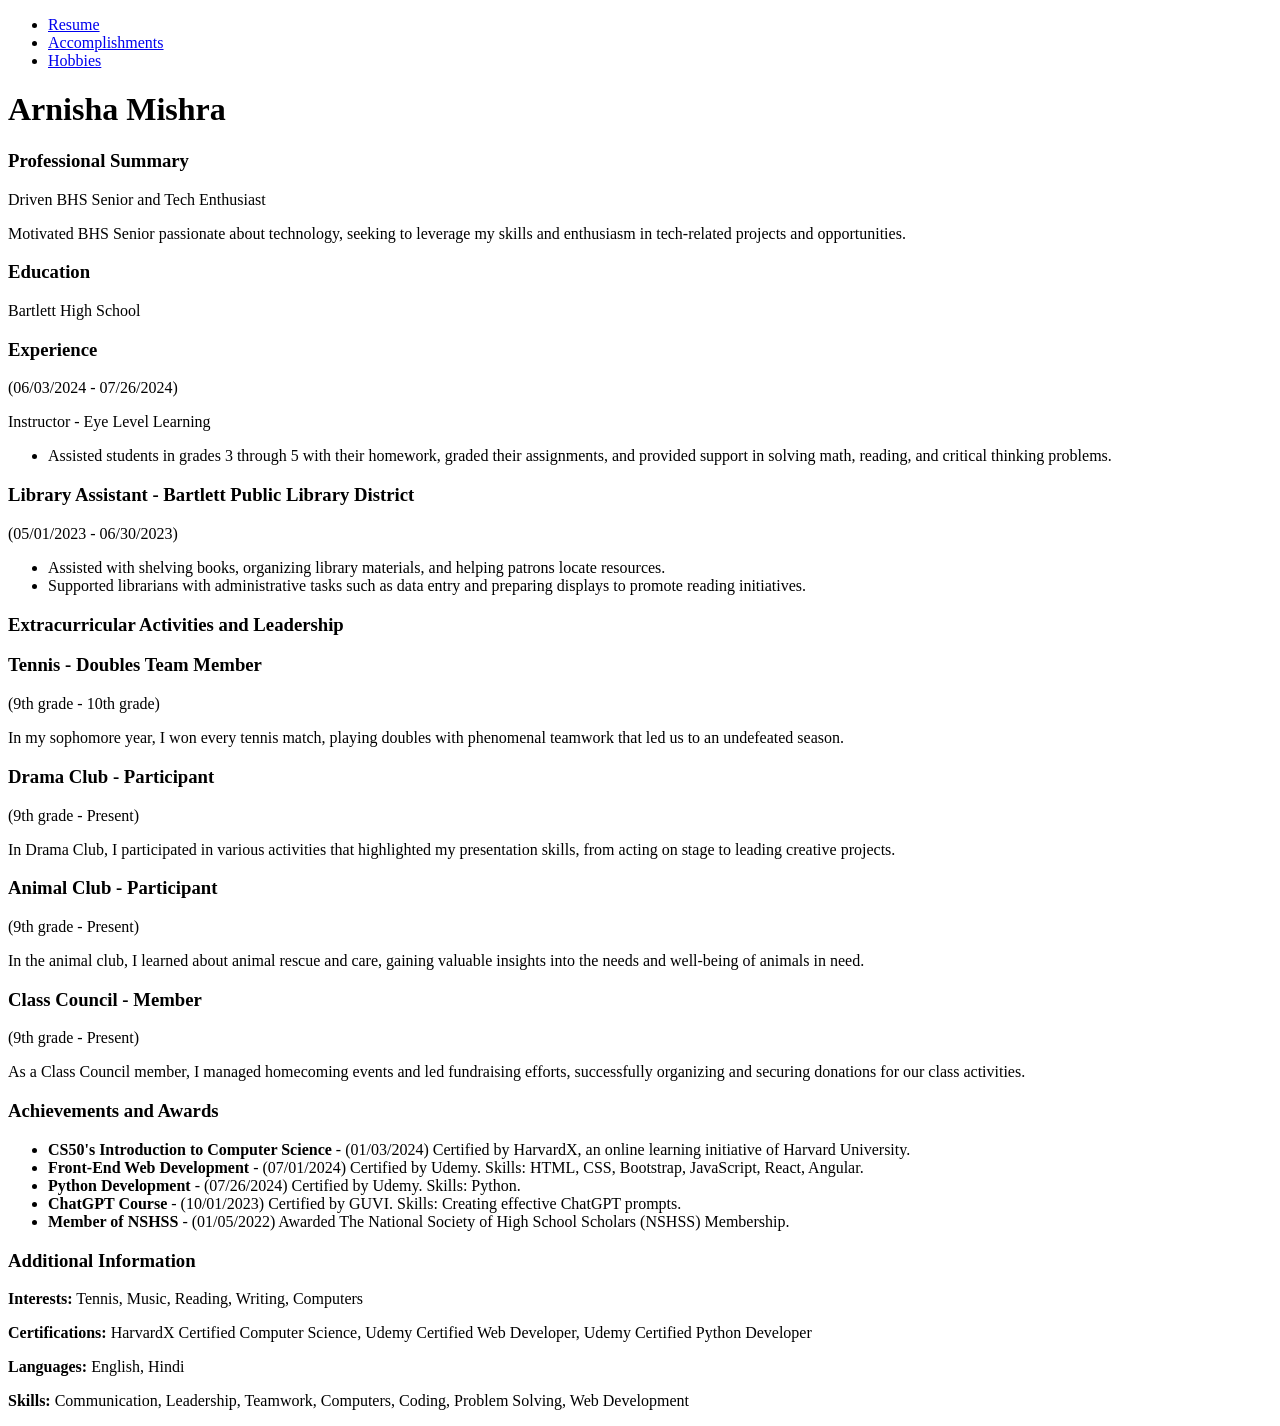
==== index.html @ 19612f7f "update formatting" ====
<!DOCTYPE html>
<html lang="en">

<head>
  <meta charset="utf-8">
  <title>Resume - Arnisha Mishra</title>
</head>

<body>
  <ul>
    <li><a href="index.html">Resume</a></li>
    <li><a href="accomplishments.html">Accomplishments</a></li>
    <li><a href="hobbies.html">Hobbies</a></li>
  </ul>
  <h1>Arnisha Mishra</h1>

  <section>
    <h3>Professional Summary</h3>
    <p>Driven BHS Senior and Tech Enthusiast</p>
    <p>Motivated BHS Senior passionate about technology, seeking to leverage my skills and enthusiasm in tech-related 
      projects and opportunities.</p>
  </section>

  <section>
    <h3>Education</h3>
    <p>Bartlett High School</p>
  </section>

  <section>
    <h3>Experience</h3>
    <p>(06/03/2024 - 07/26/2024)</p>
    <p>Instructor - Eye Level Learning</p>
    <ul>
      <li>Assisted students in grades 3 through 5 with their homework, graded their assignments, and provided support 
        in solving math, reading, and critical thinking problems.</li>
    </ul>
    <h3>Library Assistant - Bartlett Public Library District</h3>
    <p>(05/01/2023 - 06/30/2023)</p>
    <ul>
      <li>Assisted with shelving books, organizing library materials, and helping patrons locate resources.</li>
      <li>Supported librarians with administrative tasks such as data entry and preparing displays to promote reading 
        initiatives.</li>
    </ul>
  </section>

  <section>
    <h3>Extracurricular Activities and Leadership</h3>
    <h3>Tennis - Doubles Team Member</h3>
      <p>(9th grade - 10th grade)</p>
      <p>In my sophomore year, I won every tennis match, playing doubles with phenomenal teamwork that led us to an 
        undefeated season.</p>
    <h3>Drama Club - Participant</h3>
      <p>(9th grade - Present)</p>
      <p>In Drama Club, I participated in various activities that highlighted my presentation skills, from acting on stage 
        to leading creative projects.</p>
    <h3>Animal Club - Participant</h3>
      <p>(9th grade - Present)</p>
      <p>In the animal club, I learned about animal rescue and care, gaining valuable insights into the needs and 
        well-being of animals in need.</p>
    <h3>Class Council - Member</h3>
      <p>(9th grade - Present)</p>
      <p>As a Class Council member, I managed homecoming events and led fundraising efforts, successfully organizing and 
        securing donations for our class activities.</p>
  </section>

  <section>
    <h3>Achievements and Awards</h3>
    <ul>
      <li><strong>CS50's Introduction to Computer Science</strong> - (01/03/2024) Certified by HarvardX, an online 
        learning initiative of Harvard University.</li>
      <li><strong>Front-End Web Development</strong> - (07/01/2024) Certified by Udemy. Skills: HTML, CSS, Bootstrap, 
        JavaScript, React, Angular.</li>
      <li><strong>Python Development</strong> - (07/26/2024) Certified by Udemy. Skills: Python.</li>
      <li><strong>ChatGPT Course</strong> - (10/01/2023) Certified by GUVI. Skills: Creating effective ChatGPT 
        prompts.</li>
      <li><strong>Member of NSHSS</strong> - (01/05/2022) Awarded The National Society of High School Scholars (NSHSS) 
        Membership.</li>
    </ul>
  </section>

  <section>
    <h3>Additional Information</h3>
    <p><strong>Interests:</strong> Tennis, Music, Reading, Writing, Computers</p>
    <p><strong>Certifications:</strong> HarvardX Certified Computer Science, Udemy Certified Web Developer, Udemy 
      Certified Python Developer</p>
    <p><strong>Languages:</strong> English, Hindi</p>
    <p><strong>Skills:</strong> Communication, Leadership, Teamwork, Computers, Coding, Problem Solving, Web Development</p>
  </section>
 </body>
</html>
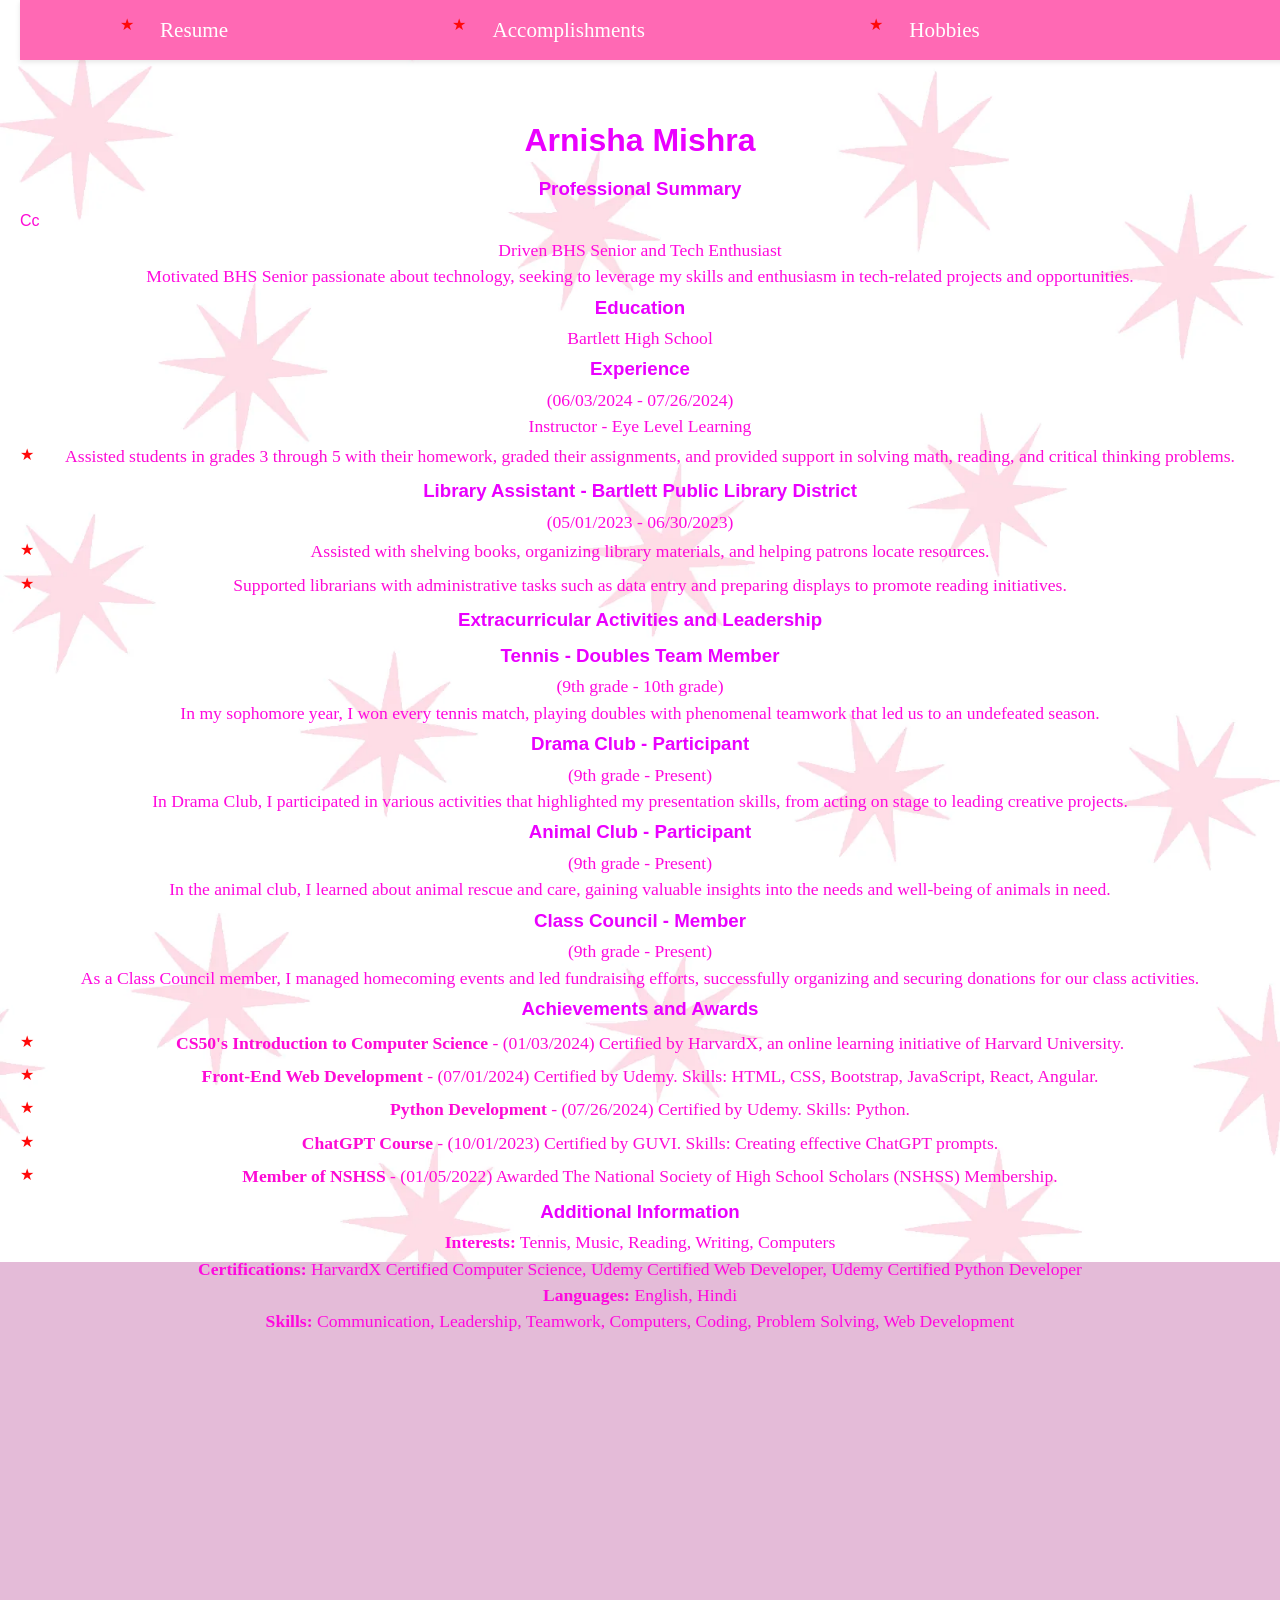
==== commit 703d6c88: "linked the stylesheet and imported fonts" ====
--- a/index.html
+++ b/index.html
@@ -4,10 +4,13 @@
 <head>
   <meta charset="utf-8">
   <title>Resume - Arnisha Mishra</title>
+  <link rel="stylesheet" href="css/reset.css">
+  <link rel="stylesheet" href="css/style.css">
+  <link href=' http://fonts.googleapis.com/css?family=Droid+Sans' rel='stylesheet' type='text/css'>
 </head>
 
-<body>
-  <ul>
+<body class="index-page">
+  <ul class="horizontal-nav">
     <li><a href="index.html">Resume</a></li>
     <li><a href="accomplishments.html">Accomplishments</a></li>
     <li><a href="hobbies.html">Hobbies</a></li>
@@ -15,9 +18,9 @@
   <h1>Arnisha Mishra</h1>
 
   <section>
-    <h3>Professional Summary</h3>
+    <h3>Professional Summary</h3>Cc
     <p>Driven BHS Senior and Tech Enthusiast</p>
-    <p>Motivated BHS Senior passionate about technology, seeking to leverage my skills and enthusiasm in tech-related 
+    <p>Motivated BHS Senior passionate about technology, seeking to leverage my skills and enthusiasm in tech-related
       projects and opportunities.</p>
   </section>
 
@@ -31,14 +34,14 @@
     <p>(06/03/2024 - 07/26/2024)</p>
     <p>Instructor - Eye Level Learning</p>
     <ul>
-      <li>Assisted students in grades 3 through 5 with their homework, graded their assignments, and provided support 
+      <li>Assisted students in grades 3 through 5 with their homework, graded their assignments, and provided support
         in solving math, reading, and critical thinking problems.</li>
     </ul>
     <h3>Library Assistant - Bartlett Public Library District</h3>
     <p>(05/01/2023 - 06/30/2023)</p>
     <ul>
       <li>Assisted with shelving books, organizing library materials, and helping patrons locate resources.</li>
-      <li>Supported librarians with administrative tasks such as data entry and preparing displays to promote reading 
+      <li>Supported librarians with administrative tasks such as data entry and preparing displays to promote reading
         initiatives.</li>
     </ul>
   </section>
@@ -46,34 +49,34 @@
   <section>
     <h3>Extracurricular Activities and Leadership</h3>
     <h3>Tennis - Doubles Team Member</h3>
-      <p>(9th grade - 10th grade)</p>
-      <p>In my sophomore year, I won every tennis match, playing doubles with phenomenal teamwork that led us to an 
-        undefeated season.</p>
+    <p>(9th grade - 10th grade)</p>
+    <p>In my sophomore year, I won every tennis match, playing doubles with phenomenal teamwork that led us to an
+      undefeated season.</p>
     <h3>Drama Club - Participant</h3>
-      <p>(9th grade - Present)</p>
-      <p>In Drama Club, I participated in various activities that highlighted my presentation skills, from acting on stage 
-        to leading creative projects.</p>
+    <p>(9th grade - Present)</p>
+    <p>In Drama Club, I participated in various activities that highlighted my presentation skills, from acting on stage
+      to leading creative projects.</p>
     <h3>Animal Club - Participant</h3>
-      <p>(9th grade - Present)</p>
-      <p>In the animal club, I learned about animal rescue and care, gaining valuable insights into the needs and 
-        well-being of animals in need.</p>
+    <p>(9th grade - Present)</p>
+    <p>In the animal club, I learned about animal rescue and care, gaining valuable insights into the needs and
+      well-being of animals in need.</p>
     <h3>Class Council - Member</h3>
-      <p>(9th grade - Present)</p>
-      <p>As a Class Council member, I managed homecoming events and led fundraising efforts, successfully organizing and 
-        securing donations for our class activities.</p>
+    <p>(9th grade - Present)</p>
+    <p>As a Class Council member, I managed homecoming events and led fundraising efforts, successfully organizing and
+      securing donations for our class activities.</p>
   </section>
 
   <section>
     <h3>Achievements and Awards</h3>
     <ul>
-      <li><strong>CS50's Introduction to Computer Science</strong> - (01/03/2024) Certified by HarvardX, an online 
+      <li><strong>CS50's Introduction to Computer Science</strong> - (01/03/2024) Certified by HarvardX, an online
         learning initiative of Harvard University.</li>
-      <li><strong>Front-End Web Development</strong> - (07/01/2024) Certified by Udemy. Skills: HTML, CSS, Bootstrap, 
+      <li><strong>Front-End Web Development</strong> - (07/01/2024) Certified by Udemy. Skills: HTML, CSS, Bootstrap,
         JavaScript, React, Angular.</li>
       <li><strong>Python Development</strong> - (07/26/2024) Certified by Udemy. Skills: Python.</li>
-      <li><strong>ChatGPT Course</strong> - (10/01/2023) Certified by GUVI. Skills: Creating effective ChatGPT 
+      <li><strong>ChatGPT Course</strong> - (10/01/2023) Certified by GUVI. Skills: Creating effective ChatGPT
         prompts.</li>
-      <li><strong>Member of NSHSS</strong> - (01/05/2022) Awarded The National Society of High School Scholars (NSHSS) 
+      <li><strong>Member of NSHSS</strong> - (01/05/2022) Awarded The National Society of High School Scholars (NSHSS)
         Membership.</li>
     </ul>
   </section>
@@ -81,10 +84,13 @@
   <section>
     <h3>Additional Information</h3>
     <p><strong>Interests:</strong> Tennis, Music, Reading, Writing, Computers</p>
-    <p><strong>Certifications:</strong> HarvardX Certified Computer Science, Udemy Certified Web Developer, Udemy 
+    <p><strong>Certifications:</strong> HarvardX Certified Computer Science, Udemy Certified Web Developer, Udemy
       Certified Python Developer</p>
     <p><strong>Languages:</strong> English, Hindi</p>
-    <p><strong>Skills:</strong> Communication, Leadership, Teamwork, Computers, Coding, Problem Solving, Web Development</p>
+    <p><strong>Skills:</strong> Communication, Leadership, Teamwork, Computers, Coding, Problem Solving, Web Development
+    </p>
   </section>
- </body>
-</html>
+
+</body>
+
+</html>
--- a/css/style.css
+++ b/css/style.css
@@ -0,0 +1,210 @@
+a {
+  color: hotpink;
+}
+
+body {
+  font-family: Arial, sans-serif;
+  background-color: #e4bbd8;
+  color: #fd0ad5;
+  margin: 0;
+  padding: 20px;
+  line-height: 1.9;
+}
+
+h1 {
+  margin-top: 90px
+}
+
+h1,
+h3 {
+  color: rgb(234, 0, 255);
+  font-family: 'Roboto', sans-serif;
+  text-align: center;
+  line-height: 1.9;
+}
+
+h2 {
+  text-align: left;
+}
+
+p {
+  line-height: 1.5;
+  color: rgb(255, 9, 222);
+  font-family: 'Merriweather', serif;
+  font-size: 1.1em;
+  text-align: center;
+}
+
+ul {
+  list-style-type: none;
+  padding: 0;
+}
+
+ul li {
+  position: relative;
+  padding-left: 20px;
+  font-family: 'Merriweather', serif;
+  font-size: 1.1em;
+  text-align: center;
+}
+
+ul li::before {
+  content: '★';
+  color: rgb(255, 9, 9);
+  position: absolute;
+  left: 0;
+  font-size: 0.9em;
+}
+
+img {
+  border: 3px dashed rgb(255, 0, 0);
+  border-radius: 10px;
+}
+
+.horizontal-nav {
+  background-color: hotpink;
+  padding: 10px 0;
+  position: fixed;
+  top: 0;
+  width: 100%;
+  z-index: 1000;
+  box-shadow: 0 2px 5px rgba(0, 0, 0, 0.1);
+}
+
+.horizontal-nav li {
+  display: inline-block;
+  margin: 0 100px;
+}
+
+.horizontal-nav li a {
+  font-family: 'Merriweather', serif;
+  height: 60px;
+  font-size: 1.2em;
+  color: white;
+  text-decoration: none;
+  padding: 10px 20px;
+}
+
+.horizontal-nav li a:hover {
+  background-color: #fff;
+  color: hotpink;
+  border-radius: 5px;
+}
+
+.hobbies-page ul li {
+  text-align: left;
+}
+
+.hobbies-page p {
+  text-align: left;
+}
+
+.red-tag {
+  color: red;
+  font-weight: bold;
+}
+
+.accomplishments-page {
+  background-image: url('/images/background.jpg');
+  background-size: cover;
+  background-position: center;
+  background-repeat: no-repeat;
+  height: 300vh;
+}
+
+.dare-circle {
+  width: 500px;
+  height: 300px;
+  border-radius: 50%;
+  object-fit: cover;
+  display: block;
+  margin-left: auto;
+  margin-right: auto;
+}
+
+.bootstrap-angled {
+  width: 300px;
+  height: auto;
+  transform: rotate(10deg);
+  object-fit: cover;
+  margin-top: 50px;
+  display: block;
+  margin-left: auto;
+  margin-right: auto;
+}
+
+.purple-tag {
+  color: rgb(122, 9, 214);
+  font-weight: bold;
+}
+
+.python-circle {
+  width: 500px;
+  height: 400px;
+  border-radius: 50%;
+  object-fit: cover;
+  display: block;
+  margin-left: auto;
+  margin-right: auto;
+}
+
+.blue-tag {
+  color: rgb(42, 27, 250);
+  font-weight: bold;
+}
+
+.nhss-angled {
+  width: 300px;
+  height: auto;
+  transform: rotate(10deg);
+  object-fit: cover;
+  margin-top: 50px;
+  display: block;
+  margin-left: auto;
+  margin-right: auto;
+}
+
+.maroon-tag {
+  color: rgb(85, 20, 20);
+  font-weight: bold;
+}
+
+.index-page {
+  background-image: url('/images/pink-stars.jpg');
+  background-size: cover;
+  background-position: center;
+  background-repeat: no-repeat;
+  height: 300vh;
+}
+
+.video-container {
+  position: relative;
+  display: inline-block;
+  padding: 5px;
+  border: 5px solid #fd0ad5;
+  margin: 60px;
+}
+
+.video-container::before {
+  content: "";
+  position: absolute;
+  top: -8px;
+  left: -8px;
+  right: -8px;
+  bottom: -8px;
+  border: 3px solid #000;
+}
+
+.video {
+  width: 100%;
+  height: auto;
+  border: none;
+}
+
+.hobbies-page {
+  background-image: url('/images/babypink.jpg');
+  background-size: cover;
+  background-position: center;
+  background-repeat: no-repeat;
+  height: 300vh;
+}
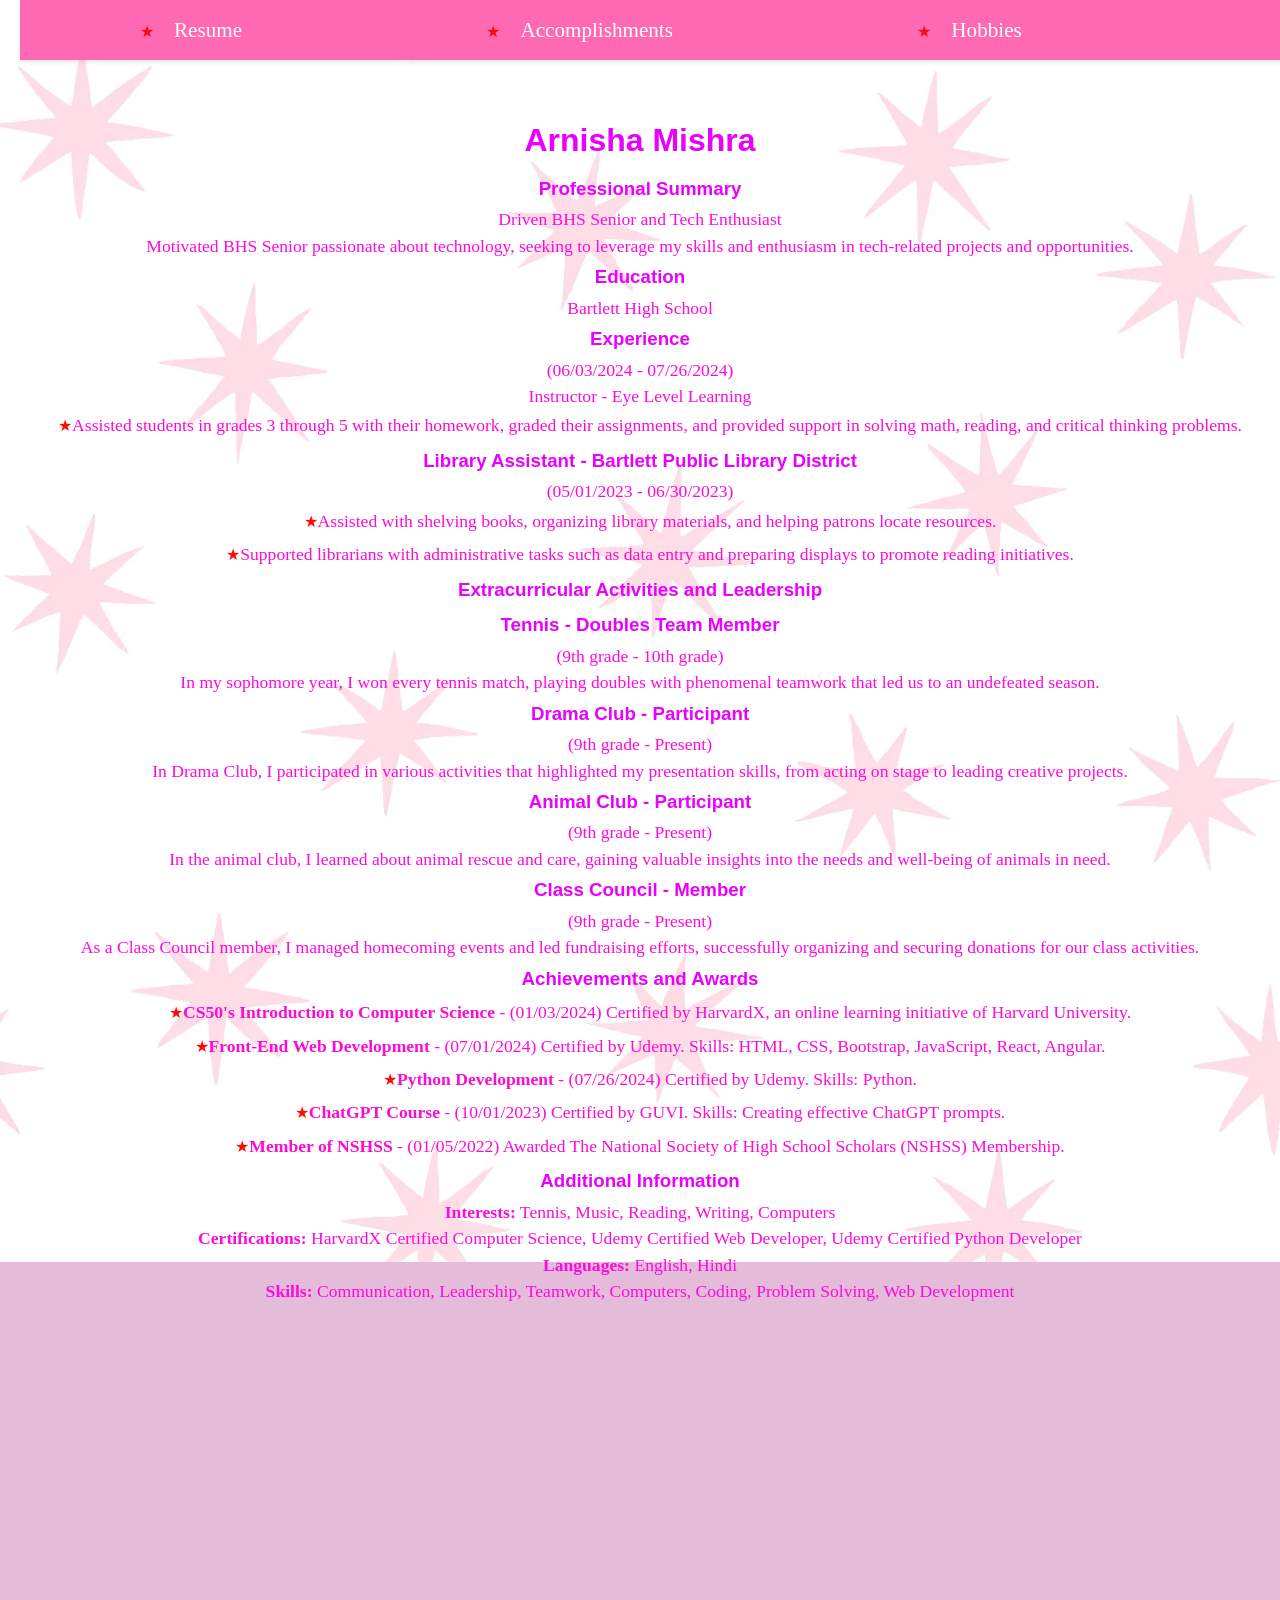
==== commit 2f429d12: "removed another typo character" ====
--- a/index.html
+++ b/index.html
@@ -18,7 +18,7 @@
   <h1>Arnisha Mishra</h1>
 
   <section>
-    <h3>Professional Summary</h3>Cc
+    <h3>Professional Summary</h3>
     <p>Driven BHS Senior and Tech Enthusiast</p>
     <p>Motivated BHS Senior passionate about technology, seeking to leverage my skills and enthusiasm in tech-related
       projects and opportunities.</p>
--- a/css/style.css
+++ b/css/style.css
@@ -51,7 +51,7 @@
 ul li::before {
   content: '★';
   color: rgb(255, 9, 9);
-  position: absolute;
+  position: relative;
   left: 0;
   font-size: 0.9em;
 }
@@ -105,7 +105,7 @@
 }
 
 .accomplishments-page {
-  background-image: url('/images/background.jpg');
+  background-image: url('../images/background.jpg');
   background-size: cover;
   background-position: center;
   background-repeat: no-repeat;
@@ -170,7 +170,7 @@
 }
 
 .index-page {
-  background-image: url('/images/pink-stars.jpg');
+  background-image: url('../images/pink-stars.jpg');
   background-size: cover;
   background-position: center;
   background-repeat: no-repeat;
@@ -202,7 +202,7 @@
 }
 
 .hobbies-page {
-  background-image: url('/images/babypink.jpg');
+  background-image: url('../images/babypink.jpg');
   background-size: cover;
   background-position: center;
   background-repeat: no-repeat;
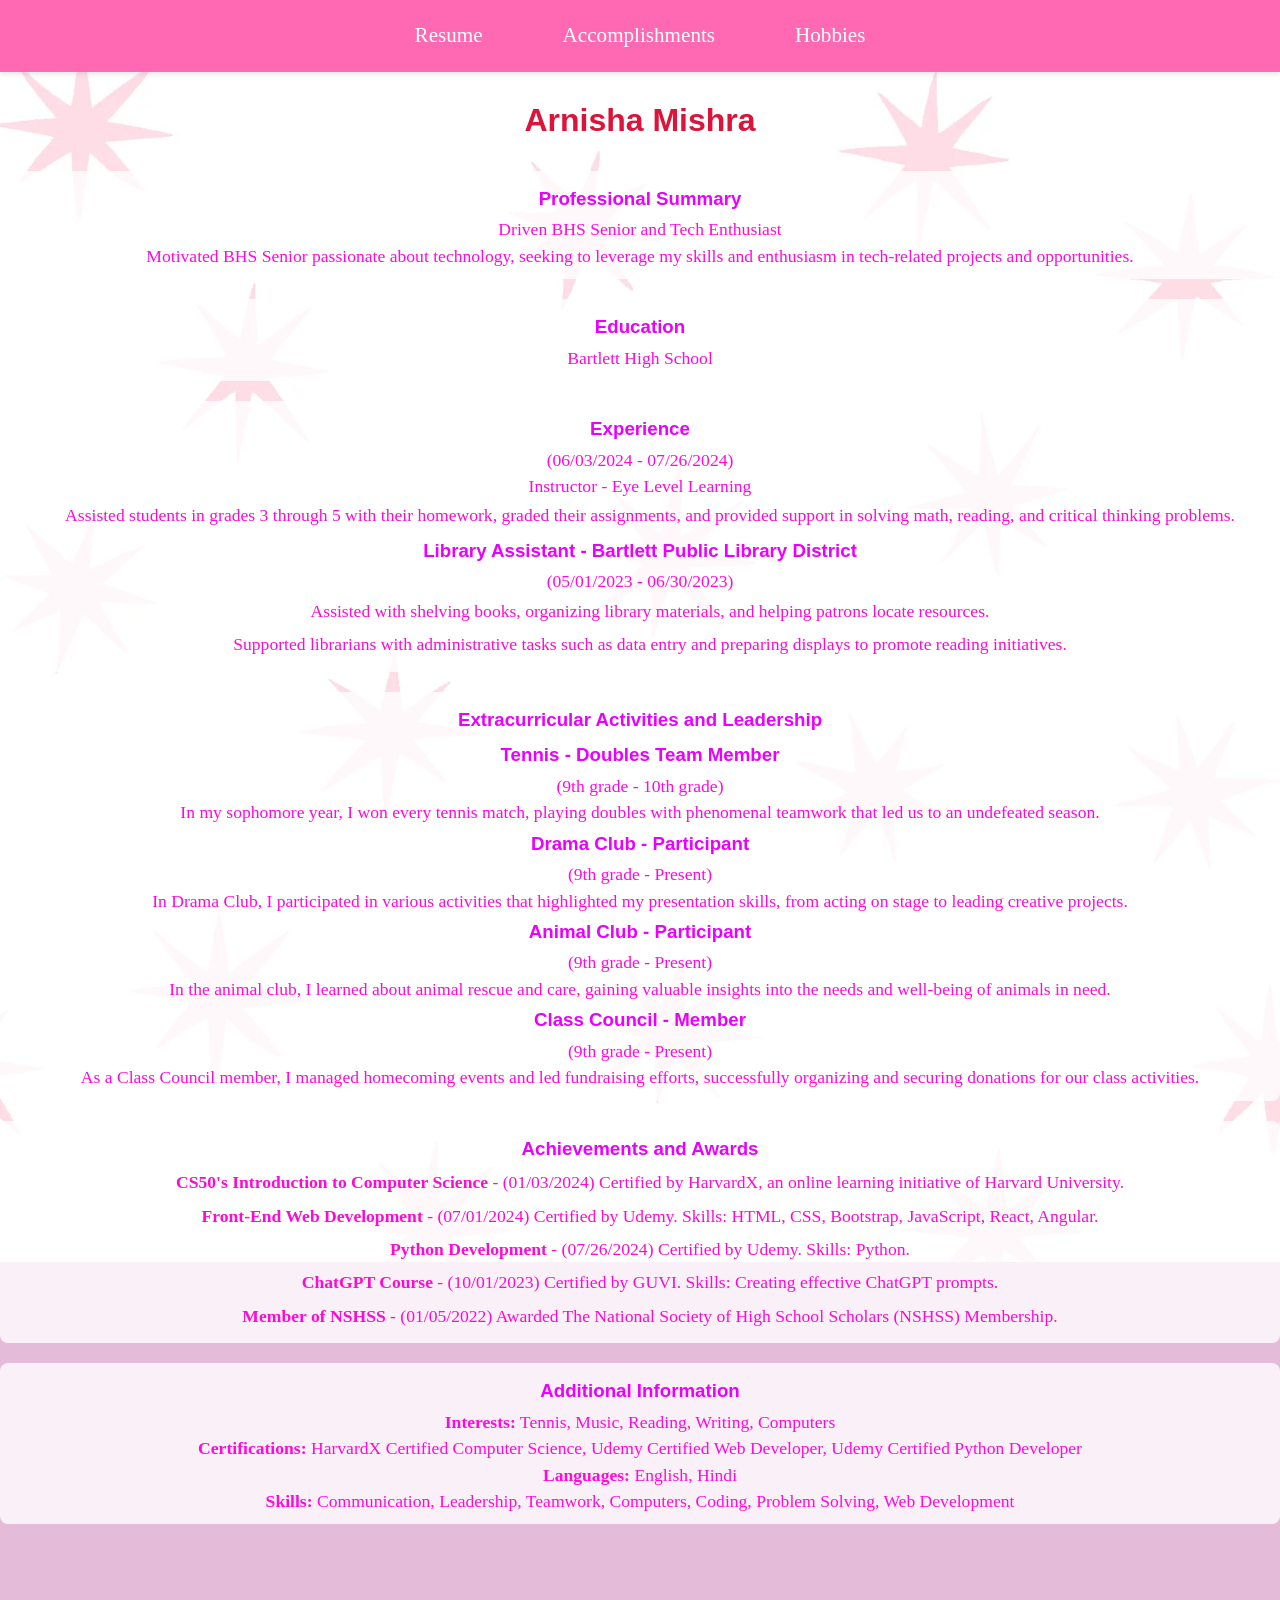
==== commit 1ac471ac: "changed list tags to paragraph tags with div class" ====
--- a/index.html
+++ b/index.html
@@ -10,11 +10,11 @@
 </head>
 
 <body class="index-page">
-  <ul class="horizontal-nav">
-    <li><a href="index.html">Resume</a></li>
-    <li><a href="accomplishments.html">Accomplishments</a></li>
-    <li><a href="hobbies.html">Hobbies</a></li>
-  </ul>
+  <div class="horizontal-nav">
+    <p><a href="index.html">Resume</a></p>
+    <p><a href="accomplishments.html">Accomplishments</a></p>
+    <p><a href="hobbies.html">Hobbies</a></p>
+  </div>
   <h1>Arnisha Mishra</h1>
 
   <section>
--- a/css/style.css
+++ b/css/style.css
@@ -3,22 +3,26 @@
 }
 
 body {
-  font-family: Arial, sans-serif;
+  font-family: Arial, Helvetica, sans-serif;
   background-color: #e4bbd8;
   color: #fd0ad5;
   margin: 0;
   padding: 20px;
   line-height: 1.9;
+  list-style-type: none;
+  padding: 0;
+  margin: 0;
 }
 
 h1 {
-  margin-top: 90px
-}
-
-h1,
+  margin-top: 90px;
+  color: crimson;
+  text-align: center;
+}
+
 h3 {
   color: rgb(234, 0, 255);
-  font-family: 'Roboto', sans-serif;
+  font-family: 'Roboto', Arial, sans-serif;
   text-align: center;
   line-height: 1.9;
 }
@@ -30,7 +34,7 @@
 p {
   line-height: 1.5;
   color: rgb(255, 9, 222);
-  font-family: 'Merriweather', serif;
+  font-family: 'Merriweather', Georgia, serif;
   font-size: 1.1em;
   text-align: center;
 }
@@ -43,22 +47,24 @@
 ul li {
   position: relative;
   padding-left: 20px;
-  font-family: 'Merriweather', serif;
+  font-family: 'Merriweather', Georgia, serif;
   font-size: 1.1em;
   text-align: center;
 }
 
 ul li::before {
-  content: '★';
+  content: '';
   color: rgb(255, 9, 9);
   position: relative;
   left: 0;
+  position: absolute;
   font-size: 0.9em;
 }
 
 img {
   border: 3px dashed rgb(255, 0, 0);
   border-radius: 10px;
+  float: center;
 }
 
 .horizontal-nav {
@@ -69,26 +75,34 @@
   width: 100%;
   z-index: 1000;
   box-shadow: 0 2px 5px rgba(0, 0, 0, 0.1);
-}
-
-.horizontal-nav li {
-  display: inline-block;
-  margin: 0 100px;
-}
-
-.horizontal-nav li a {
-  font-family: 'Merriweather', serif;
-  height: 60px;
+  display: flex;
+  justify-content: center;
+  gap: 40px;/
+}
+
+.horizontal-nav a {
+  font-family: 'Merriweather', Georgia, serif;
   font-size: 1.2em;
   color: white;
   text-decoration: none;
   padding: 10px 20px;
-}
-
-.horizontal-nav li a:hover {
+  display: grid;
+  place-items: center;
+}
+
+section {
+  clear: both;
+  margin: 20px 0;
+  padding: 10px;
+  background-color: rgba(255, 255, 255, 0.8);
+  border-radius: 8px;
+}
+
+.horizontal-nav a:hover {
   background-color: #fff;
   color: hotpink;
   border-radius: 5px;
+  text-align: center;
 }
 
 .hobbies-page ul li {
@@ -96,7 +110,7 @@
 }
 
 .hobbies-page p {
-  text-align: left;
+  align-items: left;
 }
 
 .red-tag {
@@ -118,19 +132,25 @@
   border-radius: 50%;
   object-fit: cover;
   display: block;
-  margin-left: auto;
-  margin-right: auto;
+  margin-top: 30px;
+  margin-bottom: 30px;
+  margin-left: auto;
+  margin-right: auto;
+  float: center;
 }
 
 .bootstrap-angled {
+  height: auto;
+  transform: rotate(10deg);
+  object-fit: cover;
+  margin-top: 50px;
+  margin-bottom: 30px;
+  display: block;
+  margin-left: auto;
+  margin-right: auto;
   width: 300px;
   height: auto;
-  transform: rotate(10deg);
-  object-fit: cover;
-  margin-top: 50px;
-  display: block;
-  margin-left: auto;
-  margin-right: auto;
+  float: center;
 }
 
 .purple-tag {
@@ -144,8 +164,11 @@
   border-radius: 50%;
   object-fit: cover;
   display: block;
-  margin-left: auto;
-  margin-right: auto;
+  margin-top: 30px;
+  margin-left: auto;
+  margin-right: auto;
+  margin-bottom: 30px;
+  float: center;
 }
 
 .blue-tag {
@@ -159,9 +182,11 @@
   transform: rotate(10deg);
   object-fit: cover;
   margin-top: 50px;
-  display: block;
-  margin-left: auto;
-  margin-right: auto;
+  margin-bottom: 50px;
+  display: block;
+  margin-left: auto;
+  margin-right: auto;
+  float: center;
 }
 
 .maroon-tag {
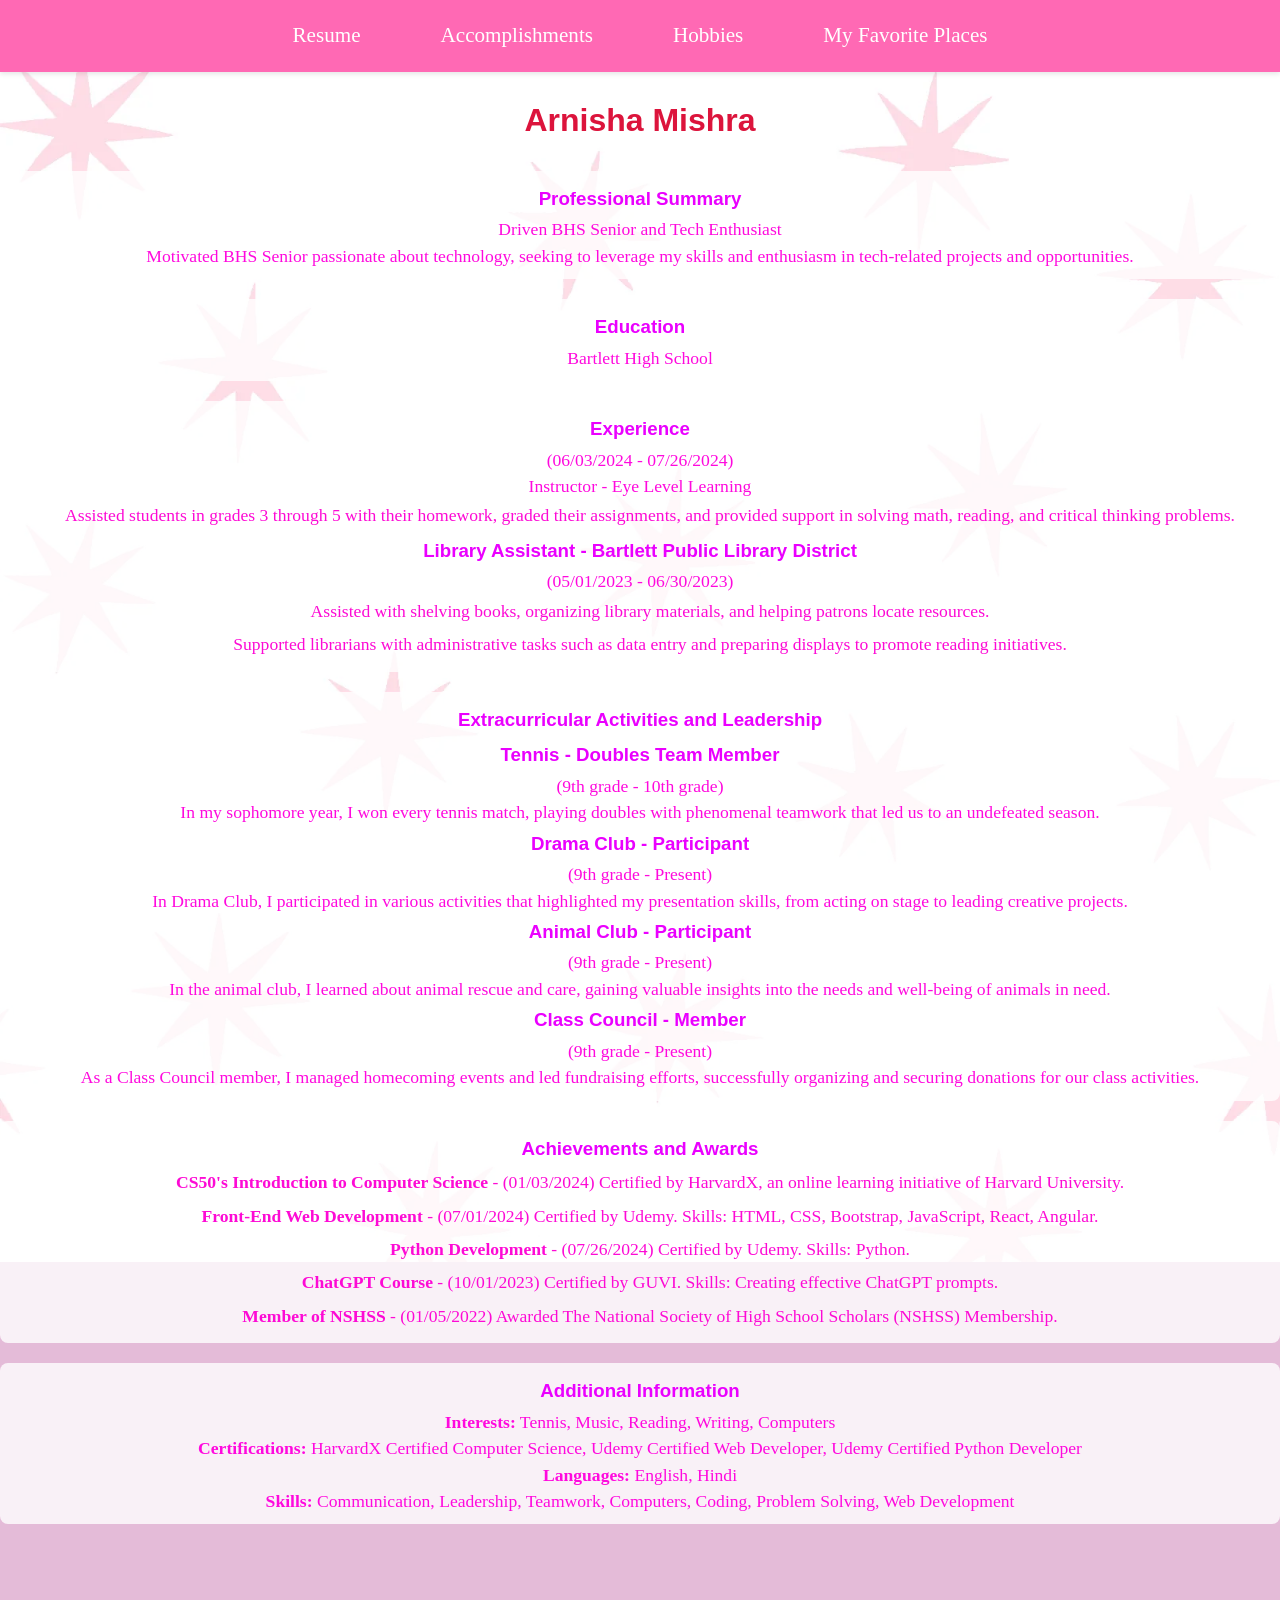
==== commit efb83d3c: "added api nav link" ====
--- a/index.html
+++ b/index.html
@@ -14,6 +14,7 @@
     <p><a href="index.html">Resume</a></p>
     <p><a href="accomplishments.html">Accomplishments</a></p>
     <p><a href="hobbies.html">Hobbies</a></p>
+    <p><a href="api.html">My Favorite Places</a></p>
   </div>
   <h1>Arnisha Mishra</h1>
 
--- a/css/style.css
+++ b/css/style.css
@@ -28,7 +28,7 @@
 }
 
 h2 {
-  text-align: left;
+  text-align: center;
 }
 
 p {
@@ -64,7 +64,7 @@
 img {
   border: 3px dashed rgb(255, 0, 0);
   border-radius: 10px;
-  float: center;
+  float: left;
 }
 
 .horizontal-nav {
@@ -77,7 +77,7 @@
   box-shadow: 0 2px 5px rgba(0, 0, 0, 0.1);
   display: flex;
   justify-content: center;
-  gap: 40px;/
+  gap: 40px;
 }
 
 .horizontal-nav a {
@@ -106,11 +106,11 @@
 }
 
 .hobbies-page ul li {
-  text-align: left;
+  text-align: center;
 }
 
 .hobbies-page p {
-  align-items: left;
+  align-items: center;
 }
 
 .red-tag {
@@ -136,7 +136,7 @@
   margin-bottom: 30px;
   margin-left: auto;
   margin-right: auto;
-  float: center;
+  float: left;
 }
 
 .bootstrap-angled {
@@ -150,7 +150,7 @@
   margin-right: auto;
   width: 300px;
   height: auto;
-  float: center;
+  float: left;
 }
 
 .purple-tag {
@@ -168,7 +168,7 @@
   margin-left: auto;
   margin-right: auto;
   margin-bottom: 30px;
-  float: center;
+  float: left;
 }
 
 .blue-tag {
@@ -186,7 +186,7 @@
   display: block;
   margin-left: auto;
   margin-right: auto;
-  float: center;
+  float: left;
 }
 
 .maroon-tag {
